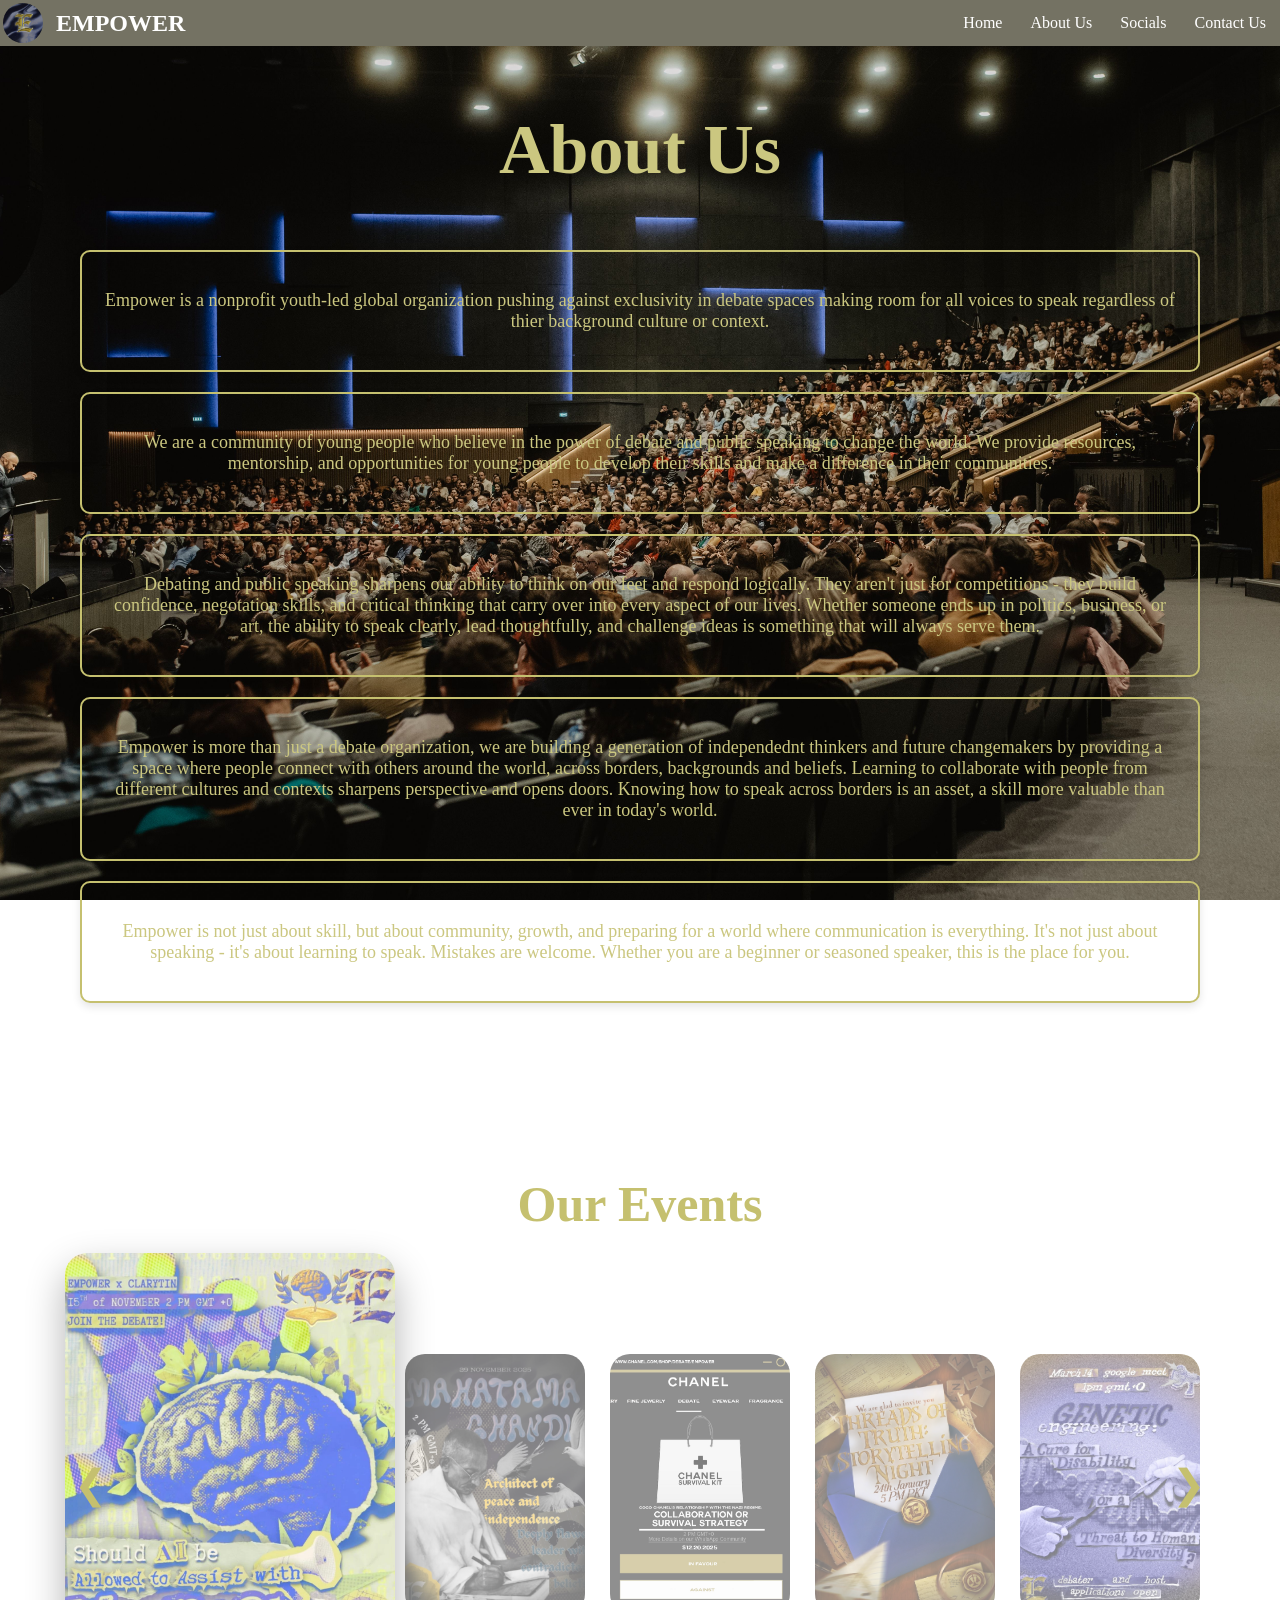
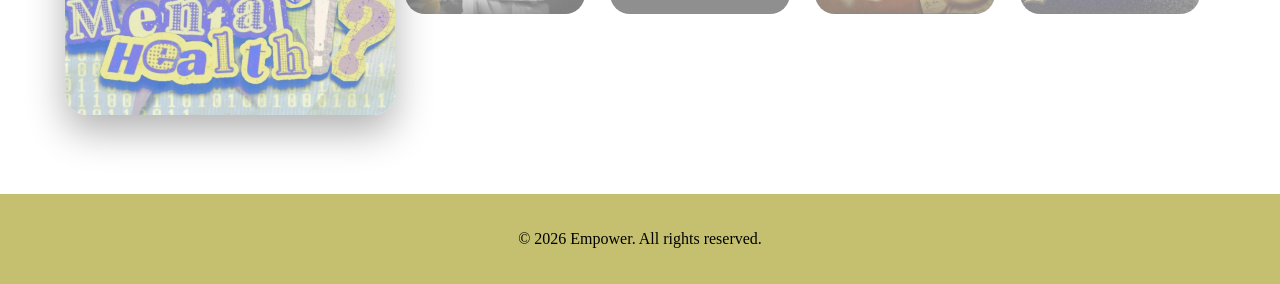
==== about.html @ 3f5df544 "first upload" ====
<head>
    <link rel="stylesheet" href="style.css">
    <title>About Us</title>

    <link rel="icon" type="image/png" href="favicon.png">
</head>

<body>
    <div class="logo">
        <img src="logo.png" alt="Logo">
        <span>EMPOWER</span>
    </div>

    <div class="navbar">

        <section class="s-five"><a href="contactus.html">Contact Us</a></section>
        <section class="s-three"><a href="socials.html">Socials</a></section>
        <section class="s-two"><a href="about.html">About Us</a></section>
        <section class="s-one"><a href="index.html">Home</a></section>
    </div>

    <div class="about-us" id="about-us">
        <h2>About Us</h2>
        <div class="about-grid">
            <div class="about-card">
                <p>Empower is a nonprofit youth-led global organization pushing against exclusivity in debate spaces making room for all voices to speak regardless of thier background culture or context. 
                </p>
            </div>

            <div class="about-card">
                 <p>We are a community of young people who believe in the power of debate and public speaking to change the world. We provide resources, mentorship, and opportunities for young people to develop their skills and make a difference in their communities.</p>
            </div>

            <div class="about-card">
                 <p> Debating and public speaking sharpens our ability to think on our feet and respond logically. They aren't just for competitions - they build confidence, negotation skills, and critical thinking that carry over into every aspect of our lives. Whether someone ends up in politics, business, or art, the ability to speak clearly, lead thoughtfully, and challenge ideas is something that will always serve them.</p>
            </div>

            <div class="about-card">
                 <p>Empower is more than just a debate organization, we are building a generation of independednt thinkers and future changemakers by providing a space where people connect with others around the world, across borders, backgrounds and beliefs. Learning to collaborate with people from different cultures and contexts sharpens perspective and opens doors. Knowing how to speak across borders is an asset, a skill more valuable than ever in today's world.</p>
            </div>

            <div class="about-card">
                 <p>Empower is not just about skill, but about community, growth, and preparing for a world where communication is everything. It's not just about speaking - it's about learning to speak. Mistakes are welcome. Whether you are a beginner or seasoned speaker, this is the place for you.</p>
            </div>
        </div>
    </div>

        <section class="our-events" id="our-events">
        <h2>Our Events</h2>
        <div class="carousel-container">
            <button class="arrow prev">&#10094;</button>

            <div class="carousel">
                <a href="https://www.instagram.com/p/DQ_7SfPDKkY/?img_index=1" target="_blank">
                    <img src="image1.jpeg" class"active">
                </a>

                <a href="https://www.instagram.com/p/DRnDM2xDIAy/" target="_blank">
                    <img src="image2.jpeg">
                </a>

                <a href="https://www.instagram.com/p/DSSibDhEjkK/" target="_blank">
                    <img src="image3.jpeg">
                </a>

                <a href="https://www.instagram.com/p/DTtx4YNEtWy/" target="_blank">
                    <img src="image4.jpeg">
                </a>

                <a href="https://www.instagram.com/p/DVqhFgDjJ4I/" target="_blank">
                    <img src="image5.jpeg">
                </a>
        </div>

        <button class="arrow next">&#10095;</button>
    </div>
</section>

    <div class="footer">
        <p>&copy; 2026 Empower. All rights reserved.</p>
    </div>
    
<script src="script.js"></script>
</body>
---- style.css ----
html, body {
    height: 100%;
    margin: 0;
}

body {
    display: flex;
    flex-direction: column;
    margin: 0;
    background-image: url('background.jpg');
    background-size: cover;
    background-position: center;
    background-repeat: no-repeat;
    background-attachment: fixed;

}



.reveal {
    opacity: 0;
    transform: translateY(50px);
    transition: all 0.8s ease;
}

.reveal.active {
    opacity: 1;
    transform: translateY(0);
}



.section {
    min-height: 100vh;
    display: flex;
    align-items: center;
    justify-content: center;
    font-size: 50px;
    padding: 100px 20px;
}

/* layering order */


.navbar {
    background-color: #747263;
    overflow: hidden;
    position: fixed;
    top: 0;
    right: 0;
    width: 100%;
    z-index: 1000;
}
.logo {
    position: fixed;
    top: 0;
    left: 0;
    display: flex;
    align-items: center;
    gap: 10px;
    z-index: 1001;
}

.logo img {
    height: 40px;
    width: 40px;
    margin-bottom: 0px;
    border-radius: 50%;
    object-fit: cover;
    padding: 3px;
}

.logo span {
    font-size: 24px;
    font-weight: bold;
    color: white;
    margin-bottom: 0px;
}
.navbar a {
    float: right;
    display: block;
    color: white;
    text-align: center;
    padding: 14px ;
    text-decoration: none;
}

.navbar a:hover {
    background-color: #ddd;
    color: black;
}

.subheading {
    font-size: 100px;
    font-style: italic;
    color: #636D88;
    text-align: center;
    margin-top:120px;
    margin-bottom: 0;
    padding-top: 0.5px;
    animation: fadeIn 1.5s ease;
}

@keyframes fadeIn {
    from {
        opacity: 0;
    }
    to {
        opacity: 1;
    }
}

.heading h1 {
    font-size: 160px;
    font-family: 'Georgia', sans-serif;
    color: #C5C06F;
    text-align: center;
    margin-top: -150px;
    background: linear-gradient(90deg, white, #f8c024, white);
    background-size: 200%;
    background-clip: text;
    -webkit-background-clip: text;
    -moz-background-clip: text;
    color: transparent;
    animation: shine 3s linear infinite;
}

@keyframes shine {
    to {
        background-position: 200%;
    }
}

.btn {
    display: block;
    width: 200px;
    margin: 20px auto;
    padding: 10px;
    font-size: 18px;
    color: #C5C06F;
    background-color: transparent;
    border: 2px solid #C5C06F;
    border-radius: 50px;
    cursor: pointer;
    margin-bottom: 60px;
    margin-top: 0px;
}

.btn:hover {
    background-color: #747263;
}

.testimonial-slider{
    display:flex;
    align-items:center;
    justify-content:center;
    gap:30px;
    margin:40px auto;
    max-width:900px;
}

.testimonial{
    display:none;
    background:#C5C06F;
    padding:40px;
    border-radius:15px;
    width:600px;
    text-align:center;
    box-shadow:0 10px 30px rgba(0,0,0,.15);
}

.testimonial.active{
    display:block;
}

.quote{
    font-size:22px;
    font-style:italic;
    line-height:1.7;
    color:white;
}

.testimonial h3{
    margin-top:30px;
    color:white;
    font-size:24px;
}

.testimonial span{
    color:#eee;
}

.testimonial-arrow{
    background:none;
    border:none;
    font-size:40px;
    cursor:pointer;
    color:#C5C06F;
}

.dots{
    margin-top:20px;
    text-align:center;
}

.dot{
    height:12px;
    width:12px;
    background:#999;
    border-radius:50%;
    display:inline-block;
    margin:0 6px;
}

.dot.active{
    background:#C5C06F;
}

.about-us {
    color: #cbc780;
    padding: 60px;
    text-align: center;
    margin: 50px auto;
    border-radius: 15px;
}

.about-us h2 {
    font-size: 70px;
    margin-bottom: 60px;
    margin-top: 0px;
}

.about-card {
    background-color: transparent;
    border: 2px solid #C5C06F;
    border-radius: 10px;
    padding: 20px;
    margin: 20px;
    border-radius: 10px;
    box-shadow: 0 4px 8px rgba(0, 0, 0, 0.1);
    transition: transform 0.3s ease, box-shadow 0.3s ease;
}

.about-card:hover {
    background: #131524; /* light yellow tint */
    transform: translateY(-8px); /* lifts the card */
    box-shadow: 0 15px 30px rgba(0,0,0,0.2);
}

.about-us p {
    font-size: 18px;
    font-family:"Times New Roman", Times, serif;
}

.carousel-container {
    position: relative;
    width: 80%;
    margin: auto;
}

.carousel {
    display: flex;
    justify-content: center;
    align-items: center;
    gap: 25px;
}

.carousel img {
    width: 180px;
    height: 260px;
    object-fit: cover;
    border-radius: 20px;
    opacity: 0.5;
    transition: all 0.4s ease;
}

.carousel img.active {
    width: 300px;
    height: 420px;
    opacity: 1;
    transform: scale(1.1);
    box-shadow: 0 15px 35px rgba(0,0,0,0.3);
}


.arrow {
    position: absolute;
    top: 50%;
    transform: translateY(-50%);
    font-size: 40px;
    background: transparent;
    border: none;
    cursor: pointer;
    color: #C5C06F;
    z-index: 10;
}

.prev {
    left: -60px;   /* move left arrow further left */
}

.next {
    right: -60px;  /* move right arrow further right */
}

.socials{
    color: #C5C06F;
;
    width:90%;
    font-size: px;
    max-width:1200px;
    margin:80px auto;
    padding-top: 40px;
    text-align:center;
}

.subtitle{
    color: #C5C06F;
    margin-bottom:40px;
    padding-bottom: 30px;
}

.social-grid{
    display:grid;
    grid-template-columns:repeat(auto-fit,minmax(210px,1fr));
    gap:20px;
}

.social-card{
    background: #C5C06F;
    padding: 20px;
    border-radius:10px;
    box-shadow:0 8px 20px rgba(0,0,0,.1);
    transition:.3s;

    display: flex;
    flex-direction: column;
    align-items: center;
    text-align: center;
}

.social-card:hover{
    transform:translateY(-8px);
}

.social-card i{
    font-size:40px;
    margin-bottom:20px;
    color:white;
}

.social-card h2{
    color: white;
    font-size: 30px !important;
    font-weight: 600;
    margin: 15px 0;
}
.social-card p{
    color: white;
    font-size: 0.9rem;
    line-height: 1.5;
    margin-bottom: 20px;
}

.social-card a{
    font-size: 0.9rem;
    display:inline-block;
    padding:12px 24px;
    background:#747263;
    color:white;
    text-decoration:none;
    border-radius:8px;
    transition:.3s;
}

.social-card a:hover{
    background:#C3C4C8;
}

.contact h2 {
    color: #C5C06F;
    font-size: 50px;
    padding: 60px;
    text-align: center;
}
.contact p {
    color: #C5C06F;
    font-size: 18px;
    font-family:'Times New Roman', Times, serif;
    text-align: center;
    margin-top: 0px;
    margin-bottom: 60px;
}

.our-events h2 {
    color: #C5C06F;
    font-size: 50px;
    text-align: center;
    
}

.opinions h2 {
    color: #C5C06F;
    font-size: 50px;
    padding: 60px;
    text-align: center;
}


.contact-us {
    font-size: 40px;
    text-align: center;
    padding: 60px;
    color: #C5C06F;
}

.contact-form {
    max-width: 600px;
    margin: auto;
    display: flex;
    flex-direction: column;
    gap: 15px;
}

.contact-form input,
.contact-form textarea {
    padding: 12px;
    border-radius: 8px;
    border: 2px solid #C5C06F;
    background: transparent;
    color: white;
    font-size: 16px;
}

.contact-form input::placeholder,
.contact-form textarea::placeholder {
    color: #ccc;
}

.contact-form button {
    padding: 12px;
    background: #C5C06F;
    border: none;
    border-radius: 8px;
    cursor: pointer;
    font-size: 16px;
}

.contact-form button:hover {
    background: #a9a65a;
}

.footer {
    background-color: #c5c06f;
    text-align: center;
    padding: 20px;
    margin-top: 100px;
}
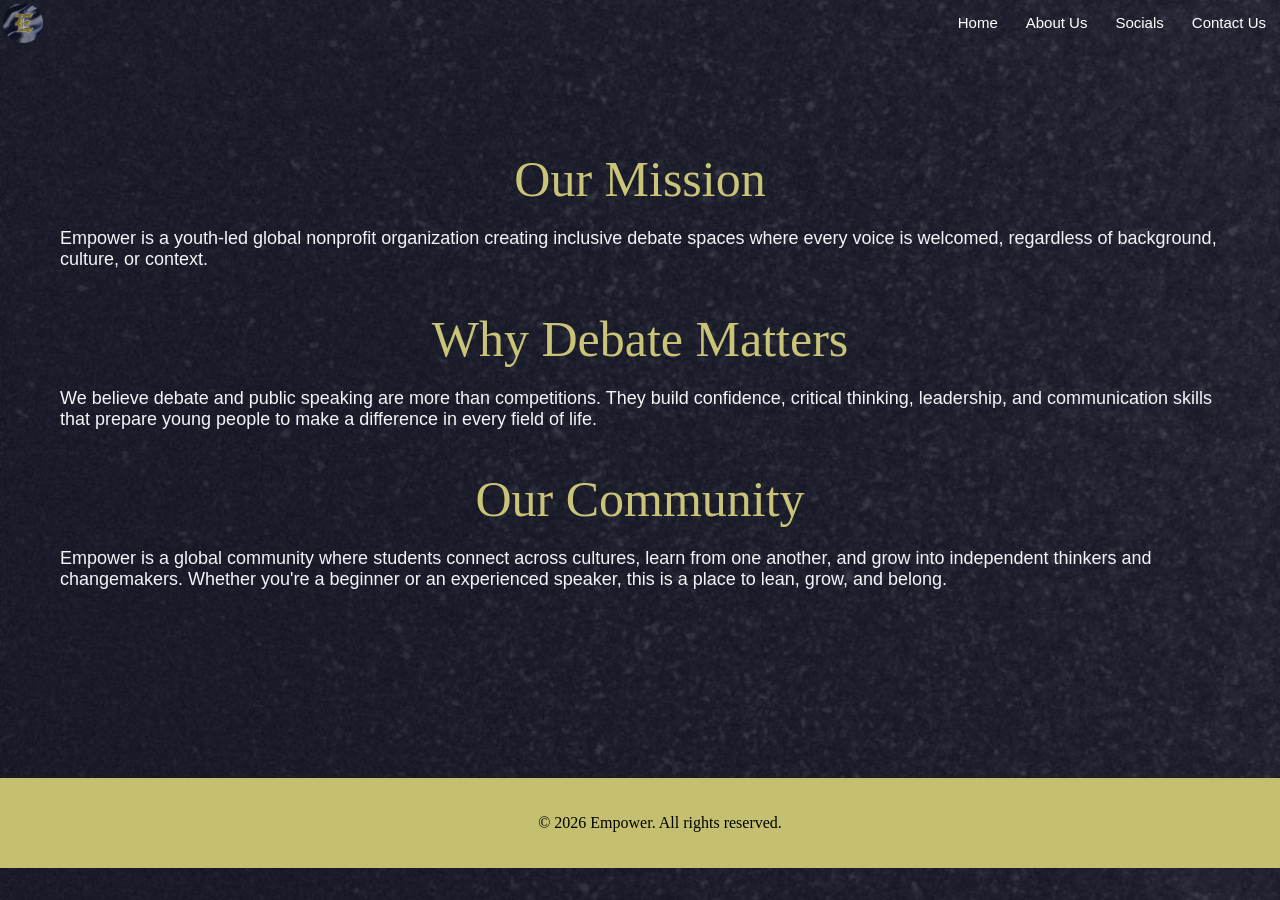
==== commit e77e684a: "update overall" ====
--- a/about.html
+++ b/about.html
@@ -8,7 +8,6 @@
 <body>
     <div class="logo">
         <img src="logo.png" alt="Logo">
-        <span>EMPOWER</span>
     </div>
 
     <div class="navbar">
@@ -20,61 +19,15 @@
     </div>
 
     <div class="about-us" id="about-us">
-        <h2>About Us</h2>
-        <div class="about-grid">
-            <div class="about-card">
-                <p>Empower is a nonprofit youth-led global organization pushing against exclusivity in debate spaces making room for all voices to speak regardless of thier background culture or context. 
-                </p>
-            </div>
+        <h2>Our Mission</h2>
+        <p>Empower is a youth-led global nonprofit organization creating inclusive debate spaces where every voice is welcomed, regardless of background, culture, or context.</p>
+        <h2>Why Debate Matters</h2>
+        <p>We believe debate and public speaking are more than competitions. They build confidence, critical thinking, leadership, and communication skills that prepare young people to make a difference in every field of life.</p>
+        <h2>Our Community</h2>
+        <p> Empower is a global community where students connect across cultures, learn from one another, and grow into independent thinkers and changemakers. Whether you're a beginner or an experienced speaker, this is a place to lean, grow, and belong.</p>    
+    </div> 
+   
 
-            <div class="about-card">
-                 <p>We are a community of young people who believe in the power of debate and public speaking to change the world. We provide resources, mentorship, and opportunities for young people to develop their skills and make a difference in their communities.</p>
-            </div>
-
-            <div class="about-card">
-                 <p> Debating and public speaking sharpens our ability to think on our feet and respond logically. They aren't just for competitions - they build confidence, negotation skills, and critical thinking that carry over into every aspect of our lives. Whether someone ends up in politics, business, or art, the ability to speak clearly, lead thoughtfully, and challenge ideas is something that will always serve them.</p>
-            </div>
-
-            <div class="about-card">
-                 <p>Empower is more than just a debate organization, we are building a generation of independednt thinkers and future changemakers by providing a space where people connect with others around the world, across borders, backgrounds and beliefs. Learning to collaborate with people from different cultures and contexts sharpens perspective and opens doors. Knowing how to speak across borders is an asset, a skill more valuable than ever in today's world.</p>
-            </div>
-
-            <div class="about-card">
-                 <p>Empower is not just about skill, but about community, growth, and preparing for a world where communication is everything. It's not just about speaking - it's about learning to speak. Mistakes are welcome. Whether you are a beginner or seasoned speaker, this is the place for you.</p>
-            </div>
-        </div>
-    </div>
-
-        <section class="our-events" id="our-events">
-        <h2>Our Events</h2>
-        <div class="carousel-container">
-            <button class="arrow prev">&#10094;</button>
-
-            <div class="carousel">
-                <a href="https://www.instagram.com/p/DQ_7SfPDKkY/?img_index=1" target="_blank">
-                    <img src="image1.jpeg" class"active">
-                </a>
-
-                <a href="https://www.instagram.com/p/DRnDM2xDIAy/" target="_blank">
-                    <img src="image2.jpeg">
-                </a>
-
-                <a href="https://www.instagram.com/p/DSSibDhEjkK/" target="_blank">
-                    <img src="image3.jpeg">
-                </a>
-
-                <a href="https://www.instagram.com/p/DTtx4YNEtWy/" target="_blank">
-                    <img src="image4.jpeg">
-                </a>
-
-                <a href="https://www.instagram.com/p/DVqhFgDjJ4I/" target="_blank">
-                    <img src="image5.jpeg">
-                </a>
-        </div>
-
-        <button class="arrow next">&#10095;</button>
-    </div>
-</section>
 
     <div class="footer">
         <p>&copy; 2026 Empower. All rights reserved.</p>
--- a/style.css
+++ b/style.css
@@ -6,16 +6,15 @@
 body {
     display: flex;
     flex-direction: column;
-    margin: 0;
     background-image: url('background.jpg');
     background-size: cover;
     background-position: center;
-    background-repeat: no-repeat;
-    background-attachment: fixed;
-
-}
-
-
+
+}
+
+.highlight {
+    color: #CAC479;
+}
 
 .reveal {
     opacity: 0;
@@ -43,18 +42,18 @@
 
 
 .navbar {
-    background-color: #747263;
     overflow: hidden;
-    position: fixed;
+    position: absolute;
     top: 0;
     right: 0;
     width: 100%;
     z-index: 1000;
 }
+
 .logo {
-    position: fixed;
+    position: absolute;
     top: 0;
-    left: 0;
+    border-left-width: 0;
     display: flex;
     align-items: center;
     gap: 10px;
@@ -70,33 +69,63 @@
     padding: 3px;
 }
 
-.logo span {
-    font-size: 24px;
-    font-weight: bold;
-    color: white;
-    margin-bottom: 0px;
-}
+
 .navbar a {
+    position: relative;
     float: right;
     display: block;
     color: white;
     text-align: center;
-    padding: 14px ;
+    padding: 14px;
     text-decoration: none;
-}
-
-.navbar a:hover {
-    background-color: #ddd;
-    color: black;
-}
-
-.subheading {
-    font-size: 100px;
-    font-style: italic;
-    color: #636D88;
-    text-align: center;
+    font-size: 15px;
+    font-family: Arial, sans-serif;
+    padding-bottom: 5px;
+    font-weight: lighter;
+
+}
+
+.navbar a::after {
+    content: "";
+    position: absolute;
+    left: 50%;
+    bottom: 0;
+
+    width: 100%;
+    height: 2px;
+    background: white;
+    border-radius: 999px;
+
+    transform: translateX(-50%) scaleX(0.03);
+    opacity: 0;
+    transition: transform 0.35s ease, opacity 0.35s ease;
+
+}
+
+.navbar a:hover::after,
+.navbar a.active::after{
+    transform: translateX(-50%) scaleX(0.6);
+    opacity: 1;
+}
+
+.navbar a:hover{
+    font-weight: bold;
+}
+
+.decor {
+    position: absolute;
+    top: 0;
+    width: 100%;
+    height: 100%;
+}
+.subheading p{
+    font-size: 70px;
+    font-family:'Times New Roman', Times, serif;
+    font-weight: lighter;
+    color: white;
     margin-top:120px;
     margin-bottom: 0;
+    margin-left: 50px;
     padding-top: 0.5px;
     animation: fadeIn 1.5s ease;
 }
@@ -110,19 +139,13 @@
     }
 }
 
-.heading h1 {
-    font-size: 160px;
-    font-family: 'Georgia', sans-serif;
-    color: #C5C06F;
-    text-align: center;
-    margin-top: -150px;
-    background: linear-gradient(90deg, white, #f8c024, white);
-    background-size: 200%;
-    background-clip: text;
-    -webkit-background-clip: text;
-    -moz-background-clip: text;
-    color: transparent;
-    animation: shine 3s linear infinite;
+.heading p {
+    font-size: 20px;
+    font-family: "Arial", sans-serif;
+    color: white;
+    text-align: left;
+    margin-top: 0px;
+    margin-left: 50px;
 }
 
 @keyframes shine {
@@ -132,47 +155,112 @@
 }
 
 .btn {
-    display: block;
-    width: 200px;
-    margin: 20px auto;
-    padding: 10px;
-    font-size: 18px;
-    color: #C5C06F;
-    background-color: transparent;
-    border: 2px solid #C5C06F;
+    background: linear-gradient(to bottom, #d6c67a, #a68d3b);
+    color: white;
+    font-family: Arial, sans-serif;
+    font-size:18px;
+    font-weight: bold;
+    padding: 5px 20px;
+    margin-left: 150px;
+    border: 2px solid rgba(255,255,255,0.8);
     border-radius: 50px;
     cursor: pointer;
-    margin-bottom: 60px;
-    margin-top: 0px;
+    box-shadow: 0 4px 8px rgba(0,0,0,0.25);
+    transition: all 0.3s ease;
 }
 
 .btn:hover {
-    background-color: #747263;
-}
-
-.testimonial-slider{
-    display:flex;
-    align-items:center;
-    justify-content:center;
-    gap:30px;
-    margin:40px auto;
-    max-width:900px;
-}
-
-.testimonial{
-    display:none;
-    background:#C5C06F;
-    padding:40px;
-    border-radius:15px;
-    width:600px;
-    text-align:center;
-    box-shadow:0 10px 30px rgba(0,0,0,.15);
-}
-
-.testimonial.active{
-    display:block;
-}
-
+    background: linear-gradient(to bottom, #e6d68b, #b69d4b);
+    transform: translateY(-2px);
+    box-shadow: 0 8px 15px rgba(0,0,0,0.3);
+}
+
+.stats{
+    width: 85%;
+    margin: 80px auto;
+    display: flex;
+    justify-content: space-around;
+    align-items: center;
+    padding: 30px 20px;
+    border: 2px solid rgba(255,255,255,0.35);
+    border-radius: 25px;
+    background: rgba(255,255,255,0.03);
+    backdrop-filter: blur(4px);
+}
+
+.stat{
+    text-align: center;
+}
+
+.stat h2{
+    color: white;
+    font-size: 80px;
+    margin: 0;
+    font-family: Arial, sans-serif;
+}
+
+.stat p{
+    color: #d6c67a;
+    font-size: 20px;
+    margin-top: 10px;
+    font-family: "arial", sans-serif;
+}
+
+.events p {
+    color: #CAC479;
+    font-size: 50px;
+    margin-top: 10px;
+    font-family: "Times New Roman", Times, serif;
+    text-align: center;
+}
+
+.carousel{
+    position: relative;
+    width: 350px;
+    height: 500px;
+    margin: auto;
+}
+
+.carousel a{
+    position: absolute;
+    width: 100%;
+    height: 100%;
+    transition: all .5s ease;
+}
+
+.carousel img{
+    width:100%;
+    height:100%;
+    object-fit:cover;
+    border-radius:20px;
+}
+
+.active{
+    transform: translate(0,0) scale(1);
+    z-index:5;
+    filter:none;
+}
+
+.second{
+    transform: translateY(20px) scale(.95);
+    z-index:4;
+    filter:blur(2px);
+    opacity:.9;
+}
+
+.third{
+    transform: translateY(40px) scale(.9);
+    z-index:3;
+    filter:blur(4px);
+    opacity:.8;
+}
+
+.fourth{
+    transform: translateY(60px) scale(.85);
+    z-index:2;
+    filter:blur(6px);
+    opacity:.7;
+}
 .quote{
     font-size:22px;
     font-style:italic;
@@ -180,76 +268,104 @@
     color:white;
 }
 
-.testimonial h3{
-    margin-top:30px;
-    color:white;
-    font-size:24px;
-}
-
-.testimonial span{
-    color:#eee;
-}
-
-.testimonial-arrow{
-    background:none;
-    border:none;
-    font-size:40px;
-    cursor:pointer;
-    color:#C5C06F;
-}
-
-.dots{
-    margin-top:20px;
-    text-align:center;
-}
-
-.dot{
-    height:12px;
-    width:12px;
-    background:#999;
-    border-radius:50%;
-    display:inline-block;
-    margin:0 6px;
-}
-
-.dot.active{
-    background:#C5C06F;
-}
-
-.about-us {
-    color: #cbc780;
-    padding: 60px;
+.testimonial-container{
+    position:relative;
+    width:700px;
+    height:380px;
+    margin:auto;
+}
+
+.card{
+    position:absolute;
+    width:100%;
+    height:100%;
+
+    border:1px solid rgba(255,255,255,.35);
+    border-radius:20px;
+
+    transition:.5s ease;
+}
+
+.active{
+    z-index:5;
+    transform:translateX(0) scale(1);
+    filter:none;
+    opacity:1;
+}
+
+.second{
+    z-index:4;
+    transform:translateX(-25px) translateY(10px) scale(.95);
+    filter:blur(2px);
+    opacity:.8;
+}
+.third{
+    z-index:3;
+    transform:translateX(-50px) translateY(20px) scale(.9);
+    filter:blur(4px);
+    opacity:.6;
+}
+
+.home-about h3{
+    color: #CAC479;
+    font-size: 50px;
     text-align: center;
     margin: 50px auto;
     border-radius: 15px;
+    font-weight: lighter;
+}
+
+.home-about p{
+    color: #F3F4F8;
+    font-size: 18px;
+    font-family:"Arial", sans-serif;
+    margin-top: -20px;
+    margin-bottom: 30px;
+    margin-left: 50px;
+    text-align: left;
+
+}
+
+.home-about a {
+    color: whitesmoke;
+    text-decoration: none;
+}
+.read-more-btn {
+    background: linear-gradient(to bottom, #d6c67a, #a68d3b);
+    color: white;
+    font-family: Arial, sans-serif;
+    font-size:18px;
+    font-weight: bold;
+    padding: 5px 20px;
+    margin-left: 250px;
+    border: 2px solid rgba(255,255,255,0.8);
+    border-radius: 50px;
+    cursor: pointer;
+    box-shadow: 0 4px 8px rgba(0,0,0,0.25);
+    transition: all 0.3s ease;
+}
+.about-us {
+    padding: 60px;
+    text-align: center;
+    margin: 50px auto;
+    border-radius: 15px;
 }
 
 .about-us h2 {
-    font-size: 70px;
+    color:  #CAC479;
+    font-size: 50px;
+    font-weight: lighter;
     margin-bottom: 60px;
-    margin-top: 0px;
-}
-
-.about-card {
-    background-color: transparent;
-    border: 2px solid #C5C06F;
-    border-radius: 10px;
-    padding: 20px;
-    margin: 20px;
-    border-radius: 10px;
-    box-shadow: 0 4px 8px rgba(0, 0, 0, 0.1);
-    transition: transform 0.3s ease, box-shadow 0.3s ease;
-}
-
-.about-card:hover {
-    background: #131524; /* light yellow tint */
-    transform: translateY(-8px); /* lifts the card */
-    box-shadow: 0 15px 30px rgba(0,0,0,0.2);
-}
+    margin-top: 40px;
+}
+
 
 .about-us p {
+    color: #F3F4F8;
     font-size: 18px;
-    font-family:"Times New Roman", Times, serif;
+    font-family:"Arial", sans-serif;
+    margin-top: -40px;
+    text-align: left;
 }
 
 .carousel-container {
@@ -327,8 +443,9 @@
 }
 
 .social-card{
-    background: #C5C06F;
+    background: transparent;
     padding: 20px;
+    border: 2px solid #C5C06F;
     border-radius:10px;
     box-shadow:0 8px 20px rgba(0,0,0,.1);
     transition:.3s;
@@ -366,7 +483,7 @@
     font-size: 0.9rem;
     display:inline-block;
     padding:12px 24px;
-    background:#747263;
+    background:#C5C06F;
     color:white;
     text-decoration:none;
     border-radius:8px;
@@ -374,22 +491,42 @@
 }
 
 .social-card a:hover{
-    background:#C3C4C8;
-}
-
-.contact h2 {
+    background: transparent;
+    border: 2px solid #C5C06F;
+}
+
+.socials {
+    align-items: center;
+}
+
+.social-head h6{
+    font-size: 20px;
+    color: whitesmoke;
+    font-weight: lighter;
+    font-family: 'Arial', sans-serif;
+    text-decoration: underline 1px #C5C06F;
+    text-underline-offset: 5px;
+}
+.social-head h2 {
+    color: whitesmoke;
+    font-size: 50px;
+    text-align: center;
+    font-weight: lighter;
+    font-family:'Arial', sans-serif;
+    margin-top: -30px;
+}
+.social-head p {
+    color: white;
+    font-size: 18px;
+    font-family:'Arial', sans-serif;
+    text-align: center;
+    margin-top: 0px;
+}
+.social-highlight {
     color: #C5C06F;
-    font-size: 50px;
-    padding: 60px;
-    text-align: center;
-}
-.contact p {
-    color: #C5C06F;
-    font-size: 18px;
-    font-family:'Times New Roman', Times, serif;
-    text-align: center;
-    margin-top: 0px;
-    margin-bottom: 60px;
+    font-weight: bold;
+    font-style: italic;
+    
 }
 
 .our-events h2 {
@@ -406,11 +543,15 @@
     text-align: center;
 }
 
-
 .contact-us {
-    font-size: 40px;
-    text-align: center;
-    padding: 60px;
+    margin-top: 0px;
+    padding:80px;
+}
+.contact-us h2{
+    font-size: 60px;
+    font-weight: lighter;
+    text-align: center;
+    padding-top: 60px;
     color: #C5C06F;
 }
 
@@ -451,8 +592,11 @@
 }
 
 .footer {
+    position: relative;
+    width: 100%;
     background-color: #c5c06f;
     text-align: center;
     padding: 20px;
-    margin-top: 100px;
+    margin-top: 60px;
+    margin-bottom: 0;
 }
